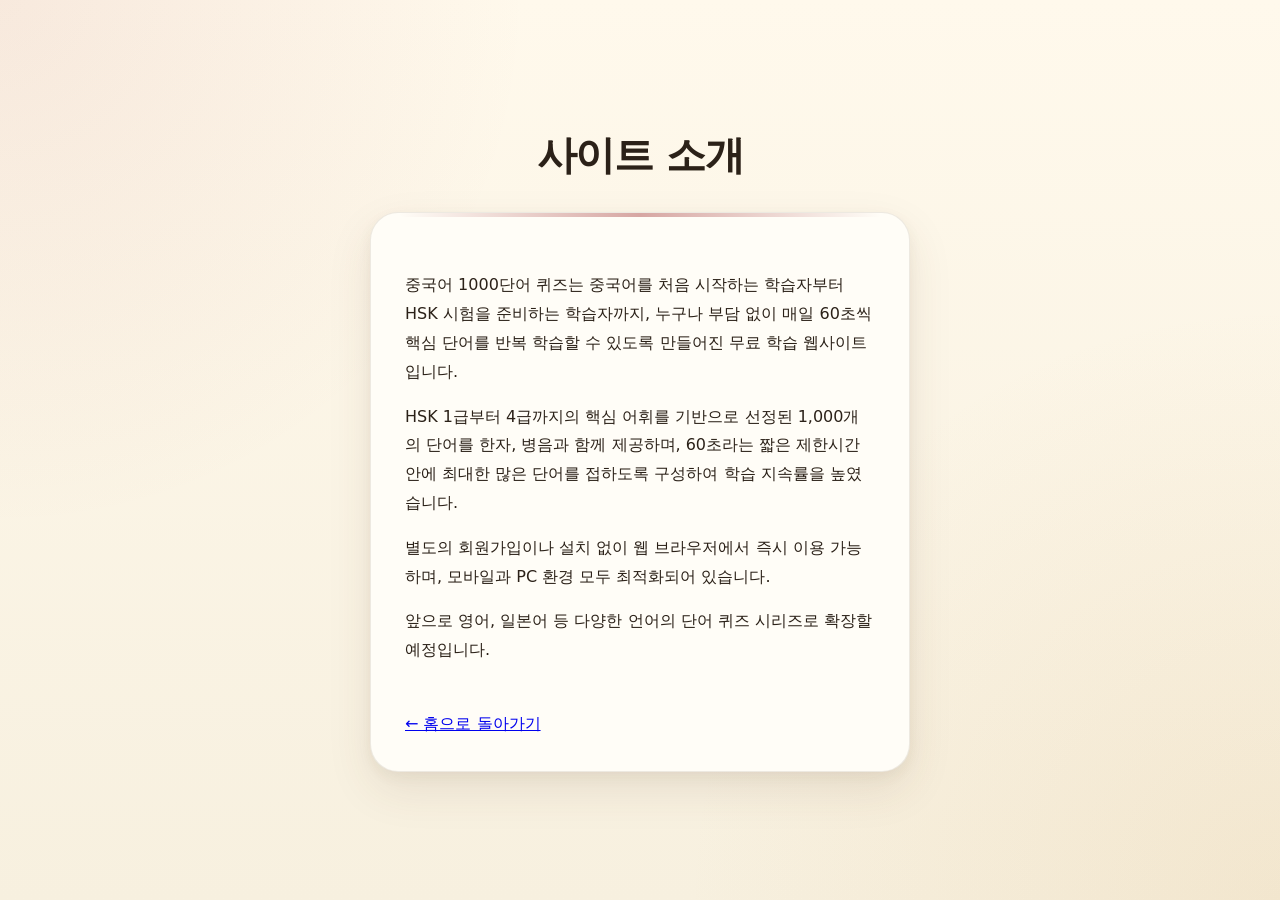
==== about.html @ 3494a03a "Add files via upload" ====
<!DOCTYPE html>
<html lang="ko">
<head>
    <meta charset="UTF-8">
    <title>소개 - 중국어 1000단어 퀴즈</title>
    <link rel="stylesheet" href="style.css">
</head>
<body>
    <div class="quiz-container">
        <h1 class="quiz-title">사이트 소개</h1>
        <div class="card" style="text-align:left; line-height:1.8;">
            <p>중국어 1000단어 퀴즈는 중국어를 처음 시작하는 학습자부터 HSK 시험을 준비하는 학습자까지, 누구나 부담 없이 매일 60초씩 핵심 단어를 반복 학습할 수 있도록 만들어진 무료 학습 웹사이트입니다.</p>
            <p>HSK 1급부터 4급까지의 핵심 어휘를 기반으로 선정된 1,000개의 단어를 한자, 병음과 함께 제공하며, 60초라는 짧은 제한시간 안에 최대한 많은 단어를 접하도록 구성하여 학습 지속률을 높였습니다.</p>
            <p>별도의 회원가입이나 설치 없이 웹 브라우저에서 즉시 이용 가능하며, 모바일과 PC 환경 모두 최적화되어 있습니다.</p>
            <p>앞으로 영어, 일본어 등 다양한 언어의 단어 퀴즈 시리즈로 확장할 예정입니다.</p>
            <br>
            <a href="index.html">← 홈으로 돌아가기</a>
        </div>
    </div>
</body>
</html>
---- style.css ----
/* =========================================================
   중국어 1000단어 퀴즈 - Calm Premium UI Clean Final Version
   ---------------------------------------------------------
   최종 정리 내용:
   1. 누적된 결과 문구 보정 CSS를 전부 정리
   2. "60초 동안 7문제를 맞혔습니다!" 문구 크기 축소
   3. 결과 문구 안 숫자 7이 혼자 작거나 크게 보이지 않도록 통일
   4. 기존 퀴즈 로직에는 영향 없이 UI 스타일만 정리
   5. 모바일 / PC 모두 안정적으로 보이도록 반응형 유지
   ========================================================= */


/* =========================================================
   1. 전역 변수
   ========================================================= */
:root {
    /* 배경 */
    --bg-base: #F7F0DF;
    --bg-soft: #FFF9EC;

    /* 표면 */
    --surface: #FFFDF7;
    --surface-soft: #FBF4E6;

    /* 텍스트 */
    --text-main: #2B2118;
    --text-sub: #746858;
    --text-muted: #9A8B76;

    /* 메인 포인트 */
    --primary: #9F2F2F;
    --primary-dark: #7E2424;
    --primary-soft: #F4DEDA;

    /* 정답 색상: 너무 진하지 않은 세이지 그린 */
    --success: #3F8B68;
    --success-strong: #25684D;
    --success-soft: #DCEFE4;
    --success-bg: #EEF8F2;

    /* 오답 색상: 자극적이지 않은 적갈색 */
    --danger: #B85A52;
    --danger-dark: #8B302C;
    --danger-soft: #F2CFCB;
    --danger-bg: #FFF4F2;

    /* 카카오 */
    --kakao: #F6D84A;
    --kakao-text: #3A2D00;

    /* 공통 */
    --border-soft: rgba(84, 62, 35, 0.12);

    --shadow-card:
        0 18px 45px rgba(84, 62, 35, 0.10),
        0 5px 14px rgba(84, 62, 35, 0.06);

    --shadow-button:
        0 8px 18px rgba(84, 62, 35, 0.08);

    --radius-lg: 28px;
    --radius-md: 18px;
    --radius-pill: 999px;

    --transition-fast: 160ms ease;
}


/* =========================================================
   2. 기본 리셋
   ========================================================= */
* {
    box-sizing: border-box;
}

html {
    min-height: 100%;
}

body {
    margin: 0;
    min-height: 100vh;
    min-height: 100dvh;
    padding: 20px;

    font-family:
        'Malgun Gothic',
        'Apple SD Gothic Neo',
        system-ui,
        -apple-system,
        BlinkMacSystemFont,
        sans-serif;

    color: var(--text-main);

    background:
        radial-gradient(circle at top left, rgba(159, 47, 47, 0.08), transparent 34%),
        radial-gradient(circle at bottom right, rgba(208, 158, 83, 0.12), transparent 38%),
        linear-gradient(180deg, var(--bg-soft) 0%, var(--bg-base) 100%);

    display: flex;
    justify-content: center;
    align-items: center;

    -webkit-font-smoothing: antialiased;
    text-rendering: optimizeLegibility;
}

button {
    font-family: inherit;
    -webkit-tap-highlight-color: transparent;
}


/* =========================================================
   3. 전체 컨테이너
   ========================================================= */
.quiz-container {
    width: 100%;
    max-width: 540px;
    text-align: center;
}


/* =========================================================
   4. 상단 앱 타이틀
   ========================================================= */
.quiz-title {
    margin: 4px 0 34px;

    font-size: clamp(28px, 7vw, 40px);
    line-height: 1.15;
    font-weight: 900;
    letter-spacing: -1.2px;

    color: var(--text-main);

    white-space: normal;
    word-break: keep-all;
}


/* =========================================================
   5. 타이머 / 진행 상태
   ========================================================= */
.status-container {
    display: flex;
    justify-content: space-between;
    align-items: center;
    gap: 10px;

    margin-bottom: 18px;
    padding: 0 2px;
}

.timer-box {
    min-width: 104px;
    padding: 8px 14px;

    font-size: 16px;
    font-weight: 800;
    line-height: 1;

    color: #FFFDF8;
    background: linear-gradient(135deg, var(--primary), var(--primary-dark));
    border-radius: var(--radius-pill);

    box-shadow: 0 8px 18px rgba(159, 47, 47, 0.20);

    font-variant-numeric: tabular-nums;
}

.progress-text {
    padding: 8px 13px;

    font-size: 15px;
    font-weight: 700;
    line-height: 1;

    color: var(--text-sub);
    background-color: rgba(255, 253, 247, 0.75);
    border: 1px solid var(--border-soft);
    border-radius: var(--radius-pill);

    backdrop-filter: blur(6px);
}


/* =========================================================
   6. 퀴즈 카드 / 결과 카드 공통
   ========================================================= */
.card {
    position: relative;
    overflow: hidden;

    width: 100%;
    padding: 34px 22px 24px;

    background-color: var(--surface);
    border: 1px solid rgba(84, 62, 35, 0.10);
    border-radius: var(--radius-lg);

    box-shadow: var(--shadow-card);
}

.card::before {
    content: "";
    position: absolute;
    top: 0;
    left: 28px;
    right: 28px;

    height: 4px;
    border-radius: 0 0 999px 999px;

    background: linear-gradient(
        90deg,
        transparent,
        rgba(159, 47, 47, 0.42),
        transparent
    );
}


/* =========================================================
   7. 문제 표시 영역
   ========================================================= */
.pinyin-display {
    min-height: 72px;

    display: flex;
    justify-content: center;
    align-items: center;

    margin-bottom: 28px;

    font-size: clamp(34px, 10vw, 56px);
    line-height: 1.1;
    font-weight: 900;
    letter-spacing: -0.5px;

    color: var(--text-main);
}


/* =========================================================
   8. 선택지 영역
   ========================================================= */
.options-container {
    display: grid;
    grid-template-columns: 1fr;
    gap: 12px;
}


/* =========================================================
   9. 선택지 버튼
   ========================================================= */
.option-btn {
    width: 100%;
    min-height: 56px;
    padding: 14px 16px;

    border: 1px solid rgba(84, 62, 35, 0.13);
    border-radius: var(--radius-md);

    background: linear-gradient(180deg, #FFFDF8 0%, #FBF4E8 100%);
    color: var(--text-main);

    font-size: 17px;
    font-weight: 800;
    line-height: 1.25;
    word-break: keep-all;

    cursor: pointer;

    box-shadow: var(--shadow-button);

    transition:
        transform var(--transition-fast),
        box-shadow var(--transition-fast),
        border-color var(--transition-fast),
        background var(--transition-fast),
        color var(--transition-fast),
        filter var(--transition-fast);
}

@media (hover: hover) {
    .option-btn:hover {
        transform: translateY(-2px);
        border-color: rgba(159, 47, 47, 0.28);
        background: linear-gradient(180deg, #FFFFFF 0%, #F8EDE0 100%);
        box-shadow: 0 12px 24px rgba(84, 62, 35, 0.12);
    }
}

.option-btn:active {
    transform: translateY(0) scale(0.985);
    box-shadow: 0 5px 12px rgba(84, 62, 35, 0.08);
}

.option-btn:focus-visible {
    outline: 3px solid rgba(159, 47, 47, 0.28);
    outline-offset: 3px;
}


/* =========================================================
   10. 정답 / 오답 표시
   ========================================================= */

/* 정답 버튼 */
.option-btn.correct,
.option-btn.answer-correct,
.option-btn.right {
    border-color: rgba(63, 139, 104, 0.58) !important;
    background: linear-gradient(180deg, var(--success-bg) 0%, var(--success-soft) 100%) !important;
    color: var(--success-strong) !important;

    box-shadow:
        0 0 0 3px rgba(63, 139, 104, 0.10),
        0 8px 18px rgba(63, 139, 104, 0.14) !important;

    animation: correctPulse 620ms ease-in-out 2;
}

/* 선택한 오답 버튼 */
.option-btn.wrong,
.option-btn.answer-wrong,
.option-btn.incorrect {
    border-color: rgba(184, 90, 82, 0.64) !important;
    background: linear-gradient(180deg, var(--danger-bg) 0%, var(--danger-soft) 100%) !important;
    color: var(--danger-dark) !important;

    box-shadow:
        0 0 0 3px rgba(184, 90, 82, 0.10),
        0 8px 18px rgba(184, 90, 82, 0.13) !important;

    animation: wrongShake 360ms ease-in-out;
}

.option-btn:disabled {
    cursor: not-allowed;
    opacity: 0.94;
}

@keyframes correctPulse {
    0% {
        transform: scale(1);
        filter: brightness(1);
        box-shadow:
            0 0 0 3px rgba(63, 139, 104, 0.10),
            0 8px 18px rgba(63, 139, 104, 0.14);
    }

    45% {
        transform: scale(1.025);
        filter: brightness(1.06);
        box-shadow:
            0 0 0 6px rgba(63, 139, 104, 0.15),
            0 12px 24px rgba(63, 139, 104, 0.18);
    }

    100% {
        transform: scale(1);
        filter: brightness(1);
        box-shadow:
            0 0 0 3px rgba(63, 139, 104, 0.10),
            0 8px 18px rgba(63, 139, 104, 0.14);
    }
}

@keyframes wrongShake {
    0% {
        transform: translateX(0);
    }

    20% {
        transform: translateX(-5px);
    }

    40% {
        transform: translateX(5px);
    }

    60% {
        transform: translateX(-3px);
    }

    80% {
        transform: translateX(3px);
    }

    100% {
        transform: translateX(0);
    }
}


/* =========================================================
   11. 결과 화면 카드
   ========================================================= */
.result-container,
#result-container,
.result-box,
#result-box,
.result-screen,
#result-screen {
    width: 100%;
    padding: 30px 20px 24px;

    background-color: var(--surface);
    border: 1px solid rgba(84, 62, 35, 0.10);
    border-radius: var(--radius-lg);

    box-shadow: var(--shadow-card);
}


/* =========================================================
   12. 결과 메인 문구 최종 수정
   ---------------------------------------------------------
   이 부분이 이번 핵심입니다.

   문제였던 문구:
   "60초 동안 7문제를 맞혔습니다!"

   수정 내용:
   1. 문구 전체를 기존보다 작게 표시
   2. 숫자 7도 주변 글자와 같은 크기로 강제 통일
   3. #score, .score가 결과 문구 안에 있어도 혼자 커지거나 작아지지 않게 처리
   ========================================================= */

/*
   결과 화면의 메인 제목입니다.
   보통 "타임아웃! 게임 종료" 또는
   "60초 동안 7문제를 맞혔습니다!"가 h2/h1로 들어갑니다.

   단, 오답노트/정답노트 내부 제목까지 건드리면 안 되므로
   .wrong-note, .correct-note 내부 제목은 아래에서 따로 다시 잡습니다.
*/
.result-container > h1,
.result-container > h2,
.result-container > h3,
#result-container > h1,
#result-container > h2,
#result-container > h3,
.result-box > h1,
.result-box > h2,
.result-box > h3,
#result-box > h1,
#result-box > h2,
#result-box > h3,
.result-screen > h1,
.result-screen > h2,
.result-screen > h3,
#result-screen > h1,
#result-screen > h2,
#result-screen > h3,
.card > h1:not(.quiz-title),
.card > h2:not(.quiz-title),
.card > h3:not(.quiz-title) {
    margin: 8px 0 12px !important;

    /*
       이미지에서 너무 크게 보였으므로 모바일 기준 27px 전후로 낮췄습니다.
       PC에서도 32px 이상 커지지 않게 제한합니다.
    */
    font-size: clamp(24px, 5.8vw, 32px) !important;
    line-height: 1.22 !important;
    font-weight: 900 !important;
    letter-spacing: -0.8px !important;

    color: var(--primary) !important;

    word-break: keep-all !important;
    overflow-wrap: break-word !important;
}

/*
   핵심 보정:
   결과 제목 안에 들어간 span, b, strong, em, small, sup, i 등을
   전부 부모 제목과 같은 크기로 맞춥니다.

   이것 때문에 숫자 7만 작게 보이는 문제가 해결됩니다.
*/
.result-container > h1 *,
.result-container > h2 *,
.result-container > h3 *,
#result-container > h1 *,
#result-container > h2 *,
#result-container > h3 *,
.result-box > h1 *,
.result-box > h2 *,
.result-box > h3 *,
#result-box > h1 *,
#result-box > h2 *,
#result-box > h3 *,
.result-screen > h1 *,
.result-screen > h2 *,
.result-screen > h3 *,
#result-screen > h1 *,
#result-screen > h2 *,
#result-screen > h3 *,
.card > h1:not(.quiz-title) *,
.card > h2:not(.quiz-title) *,
.card > h3:not(.quiz-title) * {
    font-size: inherit !important;
    line-height: inherit !important;
    font-weight: inherit !important;
    letter-spacing: inherit !important;
    color: inherit !important;

    vertical-align: baseline !important;
    position: static !important;
    top: auto !important;
    bottom: auto !important;
    transform: none !important;

    display: inline !important;
}

/*
   결과 제목 안의 #score, .score 전용 방어 코드입니다.

   기존 CSS에는 .score, #score를 크게 만드는 전역 스타일이 있었는데,
   그 스타일이 결과 문장 안의 숫자 7에도 적용되면서 문제가 생겼습니다.

   따라서 결과 제목 안에서는 숫자가 무조건 문장 글자와 같은 크기를 따라가게 합니다.
*/
.result-container > h1 #score,
.result-container > h2 #score,
.result-container > h3 #score,
.result-container > h1 .score,
.result-container > h2 .score,
.result-container > h3 .score,
.result-container > h1 .final-score,
.result-container > h2 .final-score,
.result-container > h3 .final-score,
.result-container > h1 #final-score,
.result-container > h2 #final-score,
.result-container > h3 #final-score,
#result-container > h1 #score,
#result-container > h2 #score,
#result-container > h3 #score,
#result-container > h1 .score,
#result-container > h2 .score,
#result-container > h3 .score,
#result-container > h1 .final-score,
#result-container > h2 .final-score,
#result-container > h3 .final-score,
#result-container > h1 #final-score,
#result-container > h2 #final-score,
#result-container > h3 #final-score,
.card > h1 #score,
.card > h2 #score,
.card > h3 #score,
.card > h1 .score,
.card > h2 .score,
.card > h3 .score,
.card > h1 .final-score,
.card > h2 .final-score,
.card > h3 .final-score,
.card > h1 #final-score,
.card > h2 #final-score,
.card > h3 #final-score {
    margin: 0 !important;
    padding: 0 !important;

    font-size: inherit !important;
    line-height: inherit !important;
    font-weight: inherit !important;
    letter-spacing: inherit !important;
    color: inherit !important;

    vertical-align: baseline !important;
    display: inline !important;
    position: static !important;
    transform: none !important;
}

/*
   결과 설명 문구입니다.
   예:
   "종료 직전까지 총 8문제를 풀었습니다."

   메인 결과 문구보다 작고 차분하게 보이게 유지합니다.
*/
.result-container p,
#result-container p,
.result-box p,
#result-box p,
.result-screen p,
#result-screen p,
#result-text,
.result-text,
#score-text,
.score-text,
#final-message,
.final-message,
#result-message,
.result-message {
    margin: 8px 0 18px !important;

    font-size: clamp(14px, 3.7vw, 16px) !important;
    font-weight: 600 !important;
    line-height: 1.55 !important;

    color: var(--text-sub) !important;
    word-break: keep-all !important;
}


/*
   독립 점수 박스용 스타일입니다.

   중요:
   여기서는 .score, #score를 전역으로 크게 만들지 않습니다.
   이전 파일의 문제 원인이 바로 그 전역 스타일이었습니다.

   점수가 문장 밖에서 단독으로 쓰일 때만 크게 보이게 합니다.
*/
.score:not(h1 .score):not(h2 .score):not(h3 .score),
#score:not(h1 #score):not(h2 #score):not(h3 #score),
.final-score:not(h1 .final-score):not(h2 .final-score):not(h3 .final-score),
#final-score:not(h1 #final-score):not(h2 #final-score):not(h3 #final-score) {
    margin: 16px auto 18px;

    font-size: clamp(30px, 8vw, 46px);
    line-height: 1;
    font-weight: 900;
    letter-spacing: -1px;

    color: var(--primary);
}


/* =========================================================
   13. 기본 액션 버튼
   ========================================================= */
.restart-btn,
#restart-btn,
.start-btn,
#start-btn,
.retry-btn,
#retry-btn,
.replay-btn,
#replay-btn,
.reset-btn,
#reset-btn {
    width: min(100%, 360px);
    min-height: 58px;
    margin-top: 16px;
    padding: 16px 24px;

    border: none;
    border-radius: var(--radius-pill);

    color: #FFFDF8;
    background: linear-gradient(135deg, var(--primary), var(--primary-dark));

    font-size: 18px;
    font-weight: 900;
    line-height: 1.2;

    cursor: pointer;

    box-shadow: 0 12px 26px rgba(159, 47, 47, 0.24);

    transition:
        transform var(--transition-fast),
        box-shadow var(--transition-fast),
        filter var(--transition-fast);
}

/* 카카오 / 공유 버튼 */
.kakao-btn,
#kakao-share-btn,
.share-btn,
#share-btn {
    min-height: 54px;
    padding: 14px 22px;

    border: none;
    border-radius: var(--radius-pill);

    color: var(--kakao-text);
    background: linear-gradient(135deg, #FFE777, var(--kakao));

    font-size: 16px;
    font-weight: 900;
    line-height: 1.2;

    cursor: pointer;

    box-shadow: 0 10px 22px rgba(138, 112, 0, 0.16);

    transition:
        transform var(--transition-fast),
        box-shadow var(--transition-fast),
        filter var(--transition-fast);
}

@media (hover: hover) {
    .restart-btn:hover,
    #restart-btn:hover,
    .start-btn:hover,
    #start-btn:hover,
    .retry-btn:hover,
    #retry-btn:hover,
    .replay-btn:hover,
    #replay-btn:hover,
    .reset-btn:hover,
    #reset-btn:hover,
    .kakao-btn:hover,
    #kakao-share-btn:hover,
    .share-btn:hover,
    #share-btn:hover {
        transform: translateY(-2px);
        filter: brightness(1.03);
    }
}

.restart-btn:active,
#restart-btn:active,
.start-btn:active,
#start-btn:active,
.retry-btn:active,
#retry-btn:active,
.replay-btn:active,
#replay-btn:active,
.reset-btn:active,
#reset-btn:active,
.kakao-btn:active,
#kakao-share-btn:active,
.share-btn:active,
#share-btn:active {
    transform: scale(0.985);
}


/* =========================================================
   14. 오답노트 / 정답노트 버튼 강조
   ========================================================= */
.note-buttons,
.note-button-container,
.result-note-buttons,
#note-buttons,
#note-button-container,
#result-note-buttons {
    display: grid;
    grid-template-columns: 1fr;
    gap: 12px;

    width: 100%;
    margin-top: 18px;
}

/* 오답노트 버튼 */
.wrong-note-btn,
#wrong-note-btn,
.incorrect-note-btn,
#incorrect-note-btn,
.wrong-list-btn,
#wrong-list-btn,
.mistake-note-btn,
#mistake-note-btn,
.mistake-list-btn,
#mistake-list-btn,
button[onclick*="wrong"],
button[onclick*="Wrong"],
button[onclick*="incorrect"],
button[onclick*="Incorrect"],
button[onclick*="mistake"],
button[onclick*="Mistake"] {
    width: min(100%, 380px) !important;
    min-height: 64px !important;
    margin: 10px auto 0 !important;
    padding: 17px 24px !important;

    border: 2px solid rgba(139, 48, 44, 0.82) !important;
    border-radius: 18px !important;

    color: #FFFDF8 !important;
    background: linear-gradient(135deg, #C8554D 0%, #8B302C 100%) !important;

    font-size: 18px !important;
    font-weight: 900 !important;
    line-height: 1.2 !important;
    letter-spacing: -0.3px !important;

    box-shadow:
        0 14px 28px rgba(139, 48, 44, 0.28),
        0 3px 8px rgba(84, 32, 32, 0.16) !important;

    cursor: pointer;

    transition:
        transform var(--transition-fast),
        box-shadow var(--transition-fast),
        filter var(--transition-fast) !important;
}

/* 정답노트 버튼 */
.correct-note-btn,
#correct-note-btn,
.answer-note-btn,
#answer-note-btn,
.correct-list-btn,
#correct-list-btn,
.answer-list-btn,
#answer-list-btn,
button[onclick*="correct"],
button[onclick*="Correct"],
button[onclick*="answer"],
button[onclick*="Answer"] {
    width: min(100%, 380px) !important;
    min-height: 64px !important;
    margin: 10px auto 0 !important;
    padding: 17px 24px !important;

    border: 2px solid rgba(37, 104, 77, 0.78) !important;
    border-radius: 18px !important;

    color: #FFFDF8 !important;
    background: linear-gradient(135deg, #4F9B76 0%, #25684D 100%) !important;

    font-size: 18px !important;
    font-weight: 900 !important;
    line-height: 1.2 !important;
    letter-spacing: -0.3px !important;

    box-shadow:
        0 14px 28px rgba(37, 104, 77, 0.24),
        0 3px 8px rgba(20, 70, 48, 0.14) !important;

    cursor: pointer;

    transition:
        transform var(--transition-fast),
        box-shadow var(--transition-fast),
        filter var(--transition-fast) !important;
}

@media (hover: hover) {
    .wrong-note-btn:hover,
    #wrong-note-btn:hover,
    .incorrect-note-btn:hover,
    #incorrect-note-btn:hover,
    .wrong-list-btn:hover,
    #wrong-list-btn:hover,
    .mistake-note-btn:hover,
    #mistake-note-btn:hover,
    .mistake-list-btn:hover,
    #mistake-list-btn:hover,
    .correct-note-btn:hover,
    #correct-note-btn:hover,
    .answer-note-btn:hover,
    #answer-note-btn:hover,
    .correct-list-btn:hover,
    #correct-list-btn:hover,
    .answer-list-btn:hover,
    #answer-list-btn:hover,
    button[onclick*="wrong"]:hover,
    button[onclick*="Wrong"]:hover,
    button[onclick*="incorrect"]:hover,
    button[onclick*="Incorrect"]:hover,
    button[onclick*="mistake"]:hover,
    button[onclick*="Mistake"]:hover,
    button[onclick*="correct"]:hover,
    button[onclick*="Correct"]:hover,
    button[onclick*="answer"]:hover,
    button[onclick*="Answer"]:hover {
        transform: translateY(-2px);
        filter: brightness(1.04);
    }
}

.wrong-note-btn:active,
#wrong-note-btn:active,
.incorrect-note-btn:active,
#incorrect-note-btn:active,
.wrong-list-btn:active,
#wrong-list-btn:active,
.mistake-note-btn:active,
#mistake-note-btn:active,
.mistake-list-btn:active,
#mistake-list-btn:active,
.correct-note-btn:active,
#correct-note-btn:active,
.answer-note-btn:active,
#answer-note-btn:active,
.correct-list-btn:active,
#correct-list-btn:active,
.answer-list-btn:active,
#answer-list-btn:active {
    transform: scale(0.985);
}


/* =========================================================
   15. 오답노트 / 정답노트 영역
   ========================================================= */

/* 오답노트 영역 */
.wrong-note,
#wrong-note,
.incorrect-note,
#incorrect-note,
.wrong-list,
#wrong-list,
.mistake-note,
#mistake-note,
.mistake-list,
#mistake-list {
    margin-top: 18px;
    padding: 18px 16px;

    border: 2px solid rgba(139, 48, 44, 0.34);
    border-radius: 20px;

    background: linear-gradient(180deg, #FFF6F4 0%, #F6DDD9 100%);

    box-shadow:
        0 12px 28px rgba(139, 48, 44, 0.13),
        0 3px 8px rgba(84, 32, 32, 0.08);
}

/* 정답노트 영역 */
.correct-note,
#correct-note,
.answer-note,
#answer-note,
.correct-list,
#correct-list,
.answer-list,
#answer-list {
    margin-top: 18px;
    padding: 18px 16px;

    border: 2px solid rgba(63, 139, 104, 0.34);
    border-radius: 20px;

    background: linear-gradient(180deg, #F3FAF6 0%, #DCEFE4 100%);

    box-shadow:
        0 12px 28px rgba(63, 139, 104, 0.13),
        0 3px 8px rgba(20, 70, 48, 0.08);
}

/*
   오답노트 제목
   결과 메인 제목 보정과 충돌하지 않도록 여기서 다시 명확히 지정합니다.
*/
.wrong-note h2,
#wrong-note h2,
.wrong-note h3,
#wrong-note h3,
.incorrect-note h2,
#incorrect-note h2,
.incorrect-note h3,
#incorrect-note h3,
.wrong-list h2,
#wrong-list h2,
.wrong-list h3,
#wrong-list h3,
.mistake-note h2,
#mistake-note h2,
.mistake-note h3,
#mistake-note h3,
.mistake-list h2,
#mistake-list h2,
.mistake-list h3,
#mistake-list h3 {
    margin: 0 0 12px !important;

    color: var(--danger-dark) !important;

    font-size: 22px !important;
    font-weight: 900 !important;
    line-height: 1.25 !important;
}

/* 정답노트 제목 */
.correct-note h2,
#correct-note h2,
.correct-note h3,
#correct-note h3,
.answer-note h2,
#answer-note h2,
.answer-note h3,
#answer-note h3,
.correct-list h2,
#correct-list h2,
.correct-list h3,
#correct-list h3,
.answer-list h2,
#answer-list h2,
.answer-list h3,
#answer-list h3 {
    margin: 0 0 12px !important;

    color: var(--success-strong) !important;

    font-size: 22px !important;
    font-weight: 900 !important;
    line-height: 1.25 !important;
}

/* 노트 안 리스트 공통 */
.wrong-note ul,
#wrong-note ul,
.incorrect-note ul,
#incorrect-note ul,
.wrong-list ul,
#wrong-list ul,
.mistake-note ul,
#mistake-note ul,
.mistake-list ul,
#mistake-list ul,
.correct-note ul,
#correct-note ul,
.answer-note ul,
#answer-note ul,
.correct-list ul,
#correct-list ul,
.answer-list ul,
#answer-list ul {
    margin: 0;
    padding: 0;
}

/* 노트 안 항목 */
.wrong-note li,
#wrong-note li,
.incorrect-note li,
#incorrect-note li,
.wrong-list li,
#wrong-list li,
.mistake-note li,
#mistake-note li,
.mistake-list li,
#mistake-list li,
.correct-note li,
#correct-note li,
.answer-note li,
#answer-note li,
.correct-list li,
#correct-list li,
.answer-list li,
#answer-list li {
    margin: 8px 0;
    padding: 12px 14px;

    list-style: none;

    background-color: rgba(255, 255, 255, 0.76);
    border-radius: 14px;

    color: #2B2118;

    font-size: 15px;
    font-weight: 800;
    line-height: 1.45;

    box-shadow: 0 3px 8px rgba(84, 62, 35, 0.08);
}


/* =========================================================
   16. 숨김 처리
   ========================================================= */
.hidden {
    display: none !important;
}


/* =========================================================
   17. 태블릿 / PC 레이아웃
   ========================================================= */
@media (min-width: 520px) {
    body {
        padding: 28px;
    }

    .card {
        padding: 42px 34px 32px;
    }

    .options-container {
        grid-template-columns: repeat(2, minmax(0, 1fr));
        gap: 14px;
    }

    .option-btn {
        min-height: 62px;
        font-size: 18px;
    }

    .restart-btn,
    #restart-btn,
    .start-btn,
    #start-btn,
    .retry-btn,
    #retry-btn,
    .replay-btn,
    #replay-btn,
    .reset-btn,
    #reset-btn {
        width: min(100%, 320px);
    }

    .note-buttons,
    .note-button-container,
    .result-note-buttons,
    #note-buttons,
    #note-button-container,
    #result-note-buttons {
        grid-template-columns: repeat(2, minmax(0, 1fr));
    }
}


/* =========================================================
   18. 모바일 화면 보정
   ========================================================= */
@media (max-width: 520px) {
    /*
       모바일에서 결과 메인 문구를 확실히 줄입니다.
       이미지에서 문제가 됐던 "60초 동안 7문제를 맞혔습니다!" 문구가
       더 이상 과하게 커지지 않도록 제한합니다.
    */
    .result-container > h1,
    .result-container > h2,
    .result-container > h3,
    #result-container > h1,
    #result-container > h2,
    #result-container > h3,
    .result-box > h1,
    .result-box > h2,
    .result-box > h3,
    #result-box > h1,
    #result-box > h2,
    #result-box > h3,
    .result-screen > h1,
    .result-screen > h2,
    .result-screen > h3,
    #result-screen > h1,
    #result-screen > h2,
    #result-screen > h3,
    .card > h1:not(.quiz-title),
    .card > h2:not(.quiz-title),
    .card > h3:not(.quiz-title) {
        font-size: clamp(23px, 6.1vw, 28px) !important;
        line-height: 1.24 !important;
        letter-spacing: -0.7px !important;
        margin: 8px 0 12px !important;
    }

    /*
       모바일에서도 숫자 7은 무조건 같은 크기입니다.
    */
    .result-container > h1 *,
    .result-container > h2 *,
    .result-container > h3 *,
    #result-container > h1 *,
    #result-container > h2 *,
    #result-container > h3 *,
    .result-box > h1 *,
    .result-box > h2 *,
    .result-box > h3 *,
    #result-box > h1 *,
    #result-box > h2 *,
    #result-box > h3 *,
    .result-screen > h1 *,
    .result-screen > h2 *,
    .result-screen > h3 *,
    #result-screen > h1 *,
    #result-screen > h2 *,
    #result-screen > h3 *,
    .card > h1:not(.quiz-title) *,
    .card > h2:not(.quiz-title) *,
    .card > h3:not(.quiz-title) * {
        font-size: inherit !important;
        line-height: inherit !important;
        vertical-align: baseline !important;
        transform: none !important;
    }
}


/* =========================================================
   19. 작은 모바일 화면 보정
   ========================================================= */
@media (max-width: 360px) {
    body {
        padding: 14px;
    }

    .quiz-title {
        margin-bottom: 14px;
        font-size: 26px;
    }

    .status-container {
        gap: 8px;
    }

    .timer-box,
    .progress-text {
        padding: 7px 10px;
        font-size: 14px;
    }

    .card {
        padding: 30px 18px 22px;
        border-radius: 24px;
    }

    .pinyin-display {
        min-height: 62px;
        margin-bottom: 22px;
    }

    .option-btn {
        min-height: 52px;
        padding: 12px 14px;
        font-size: 16px;
    }

    .result-container > h1,
    .result-container > h2,
    .result-container > h3,
    #result-container > h1,
    #result-container > h2,
    #result-container > h3,
    .result-box > h1,
    .result-box > h2,
    .result-box > h3,
    #result-box > h1,
    #result-box > h2,
    #result-box > h3,
    .result-screen > h1,
    .result-screen > h2,
    .result-screen > h3,
    #result-screen > h1,
    #result-screen > h2,
    #result-screen > h3,
    .card > h1:not(.quiz-title),
    .card > h2:not(.quiz-title),
    .card > h3:not(.quiz-title) {
        font-size: 23px !important;
        line-height: 1.25 !important;
    }

    .result-container p,
    #result-container p,
    .result-box p,
    #result-box p,
    .result-screen p,
    #result-screen p,
    #result-text,
    .result-text,
    #score-text,
    .score-text,
    #final-message,
    .final-message,
    #result-message,
    .result-message {
        font-size: 14px !important;
        line-height: 1.5 !important;
    }

    .restart-btn,
    #restart-btn,
    .start-btn,
    #start-btn,
    .retry-btn,
    #retry-btn,
    .replay-btn,
    #replay-btn,
    .reset-btn,
    #reset-btn {
        min-height: 56px;
        padding: 15px 20px;
        font-size: 17px;
    }
}


/* =========================================================
   20. 모바일에서 오답노트 / 정답노트 보정
   ========================================================= */
@media (max-width: 420px) {
    .wrong-note-btn,
    #wrong-note-btn,
    .incorrect-note-btn,
    #incorrect-note-btn,
    .wrong-list-btn,
    #wrong-list-btn,
    .mistake-note-btn,
    #mistake-note-btn,
    .mistake-list-btn,
    #mistake-list-btn,
    .correct-note-btn,
    #correct-note-btn,
    .answer-note-btn,
    #answer-note-btn,
    .correct-list-btn,
    #correct-list-btn,
    .answer-list-btn,
    #answer-list-btn {
        width: 100% !important;
        min-height: 64px !important;
        font-size: 18px !important;
        border-radius: 18px !important;
    }

    .wrong-note,
    #wrong-note,
    .incorrect-note,
    #incorrect-note,
    .wrong-list,
    #wrong-list,
    .mistake-note,
    #mistake-note,
    .mistake-list,
    #mistake-list,
    .correct-note,
    #correct-note,
    .answer-note,
    #answer-note,
    .correct-list,
    #correct-list,
    .answer-list,
    #answer-list {
        padding: 16px 14px;
        border-radius: 18px;
    }
}


/* =========================================================
   21. 최후 방어 코드
   ---------------------------------------------------------
   만약 JS가 결과 문구 숫자에 small, sup, span, i 같은 태그를 섞어도
   제목 안에서는 절대 혼자 작아지지 않게 마지막에 한 번 더 고정합니다.
   ========================================================= */
.card > h1:not(.quiz-title) span,
.card > h1:not(.quiz-title) strong,
.card > h1:not(.quiz-title) b,
.card > h1:not(.quiz-title) em,
.card > h1:not(.quiz-title) small,
.card > h1:not(.quiz-title) sup,
.card > h1:not(.quiz-title) i,
.card > h2:not(.quiz-title) span,
.card > h2:not(.quiz-title) strong,
.card > h2:not(.quiz-title) b,
.card > h2:not(.quiz-title) em,
.card > h2:not(.quiz-title) small,
.card > h2:not(.quiz-title) sup,
.card > h2:not(.quiz-title) i,
.card > h3:not(.quiz-title) span,
.card > h3:not(.quiz-title) strong,
.card > h3:not(.quiz-title) b,
.card > h3:not(.quiz-title) em,
.card > h3:not(.quiz-title) small,
.card > h3:not(.quiz-title) sup,
.card > h3:not(.quiz-title) i {
    font-size: inherit !important;
    line-height: inherit !important;
    font-weight: inherit !important;
    color: inherit !important;
    vertical-align: baseline !important;
    position: static !important;
    top: auto !important;
    transform: none !important;
}


/* =========================================================
   22. 애니메이션 최소화 접근성
   ========================================================= */
@media (prefers-reduced-motion: reduce) {
    *,
    *::before,
    *::after {
        transition-duration: 0.01ms !important;
        animation-duration: 0.01ms !important;
        animation-iteration-count: 1 !important;
        scroll-behavior: auto !important;
    }
}
/* =========================================================
   FINAL RESULT TEXT FIX
   ---------------------------------------------------------
   실제 원인:
   결과 화면의 "60초 동안 8문제를 맞혔습니다!" 문구 또는 숫자에
   .score / #score / .final-score 같은 클래스가 붙어 있음.

   기존 CSS에서 .score를 큰 점수 숫자용으로 잡아버려서
   결과 문장이 비정상적으로 커지고,
   숫자만 따로 작거나 어긋나 보이는 문제가 발생함.

   해결:
   1. 결과 카드 안의 .score 문구를 일반 결과 문장 크기로 강제 조정
   2. 그 안의 숫자 span, strong, b, em, i 등을 모두 같은 크기로 통일
   3. "맞혔습니다"가 이상하게 끊기지 않도록 폭과 줄바꿈 방식 보정
   ========================================================= */


/* ---------------------------------------------------------
   1. 결과 화면 상단 제목
   예: "⏱️ 타임아웃! 게임 종료 ⏱️"
   --------------------------------------------------------- */
#result-card h1,
#result-card h2,
#result-card h3,
.result-card h1,
.result-card h2,
.result-card h3,
.result-container h1,
.result-container h2,
.result-container h3,
#result-container h1,
#result-container h2,
#result-container h3,
.card.result h1,
.card.result h2,
.card.result h3 {
    font-size: clamp(24px, 5vw, 32px) !important;
    line-height: 1.25 !important;
    font-weight: 900 !important;
    letter-spacing: -0.7px !important;
    color: #9F2F2F !important;
    margin: 10px 0 12px !important;
    word-break: keep-all !important;
}


/* ---------------------------------------------------------
   2. 핵심 수정:
   결과 점수 문장 자체를 작게 조정

   예:
   "60초 동안 8문제를 맞혔습니다!"
   --------------------------------------------------------- */
#result-card .score,
#result-card #score-text,
#result-card .score-text,
#result-card .final-score,
#result-card #final-score,
#result-card .result-score,
#result-card #result-score,
#result-card .result-summary,
#result-card #result-summary,
#result-card .result-main,
#result-card #result-main,
#result-card .result-main-text,
#result-card #result-main-text,
.result-card .score,
.result-card #score-text,
.result-card .score-text,
.result-card .final-score,
.result-card #final-score,
.result-card .result-score,
.result-card #result-score,
.result-card .result-summary,
.result-card #result-summary,
.result-card .result-main,
.result-card #result-main,
.result-card .result-main-text,
.result-card #result-main-text,
.result-container .score,
.result-container #score-text,
.result-container .score-text,
.result-container .final-score,
.result-container #final-score,
.result-container .result-score,
.result-container #result-score,
.result-container .result-summary,
.result-container #result-summary,
.result-container .result-main,
.result-container #result-main,
.result-container .result-main-text,
.result-container #result-main-text,
#result-container .score,
#result-container #score-text,
#result-container .score-text,
#result-container .final-score,
#result-container #final-score,
#result-container .result-score,
#result-container #result-score,
#result-container .result-summary,
#result-container #result-summary,
#result-container .result-main,
#result-container #result-main,
#result-container .result-main-text,
#result-container #result-main-text {
    /*
       기존처럼 40~60px로 커지지 않게 강제 제한합니다.
       모바일에서는 약 22~25px,
       PC에서도 최대 28px까지만 커집니다.
    */
    font-size: clamp(21px, 4.8vw, 28px) !important;
    line-height: 1.32 !important;
    font-weight: 900 !important;
    letter-spacing: -0.6px !important;

    color: #9F2F2F !important;

    margin: 12px auto 10px !important;
    padding: 0 !important;

    /*
       문장이 너무 넓게 퍼지거나 이상하게 끊기는 것을 방지합니다.
    */
    max-width: 100% !important;
    width: 100% !important;

    text-align: center !important;
    word-break: keep-all !important;
    overflow-wrap: normal !important;
    white-space: normal !important;

    display: block !important;
}


/* ---------------------------------------------------------
   3. 숫자만 작아지는 문제 최종 해결

   예:
   <span id="score">8</span>
   <span class="score">8</span>
   <strong>8</strong>
   <b>8</b>

   위처럼 숫자가 어떤 태그로 감싸져 있어도
   부모 문장과 같은 크기로 맞춥니다.
   --------------------------------------------------------- */
#result-card .score *,
#result-card #score-text *,
#result-card .score-text *,
#result-card .final-score *,
#result-card #final-score *,
#result-card .result-score *,
#result-card #result-score *,
#result-card .result-summary *,
#result-card #result-summary *,
#result-card .result-main *,
#result-card #result-main *,
#result-card .result-main-text *,
#result-card #result-main-text *,
.result-card .score *,
.result-card #score-text *,
.result-card .score-text *,
.result-card .final-score *,
.result-card #final-score *,
.result-card .result-score *,
.result-card #result-score *,
.result-card .result-summary *,
.result-card #result-summary *,
.result-card .result-main *,
.result-card #result-main *,
.result-card .result-main-text *,
.result-card #result-main-text *,
.result-container .score *,
.result-container #score-text *,
.result-container .score-text *,
.result-container .final-score *,
.result-container #final-score *,
.result-container .result-score *,
.result-container #result-score *,
.result-container .result-summary *,
.result-container #result-summary *,
.result-container .result-main *,
.result-container #result-main *,
.result-container .result-main-text *,
.result-container #result-main-text *,
#result-container .score *,
#result-container #score-text *,
#result-container .score-text *,
#result-container .final-score *,
#result-container #final-score *,
#result-container .result-score *,
#result-container #result-score *,
#result-container .result-summary *,
#result-container #result-summary *,
#result-container .result-main *,
#result-container #result-main *,
#result-container .result-main-text *,
#result-container #result-main-text * {
    font-size: inherit !important;
    line-height: inherit !important;
    font-weight: inherit !important;
    letter-spacing: inherit !important;
    color: inherit !important;

    vertical-align: baseline !important;
    position: static !important;
    top: auto !important;
    bottom: auto !important;
    transform: none !important;

    display: inline !important;
}


/* ---------------------------------------------------------
   4. 숫자가 id="score"로 따로 박힌 경우 직접 제압

   현재 이미지에서 숫자 8만 작게 보이는 것으로 봐서
   이 케이스일 가능성이 높습니다.
   --------------------------------------------------------- */
#result-card #score,
#result-card .score-number,
#result-card .correct-count,
#result-card .answer-count,
#result-card .count,
.result-card #score,
.result-card .score-number,
.result-card .correct-count,
.result-card .answer-count,
.result-card .count,
.result-container #score,
.result-container .score-number,
.result-container .correct-count,
.result-container .answer-count,
.result-container .count,
#result-container #score,
#result-container .score-number,
#result-container .correct-count,
#result-container .answer-count,
#result-container .count {
    font-size: inherit !important;
    line-height: inherit !important;
    font-weight: inherit !important;
    letter-spacing: inherit !important;
    color: inherit !important;

    margin: 0 !important;
    padding: 0 !important;

    vertical-align: baseline !important;
    display: inline !important;
    position: static !important;
    top: auto !important;
    transform: none !important;
}


/* ---------------------------------------------------------
   5. 결과 설명 문구
   예: "종료 직전까지 총 9문제를 풀었습니다."
   --------------------------------------------------------- */
#result-card p,
.result-card p,
.result-container p,
#result-container p {
    font-size: clamp(14px, 3.4vw, 16px) !important;
    line-height: 1.55 !important;
    font-weight: 600 !important;
    color: #5F5143 !important;
    margin: 8px 0 18px !important;
    word-break: keep-all !important;
}


/* ---------------------------------------------------------
   6. 모바일에서 결과 점수 문구 추가 축소
   --------------------------------------------------------- */
@media (max-width: 520px) {
    #result-card .score,
    #result-card #score-text,
    #result-card .score-text,
    #result-card .final-score,
    #result-card #final-score,
    #result-card .result-score,
    #result-card #result-score,
    #result-card .result-summary,
    #result-card #result-summary,
    #result-card .result-main,
    #result-card #result-main,
    #result-card .result-main-text,
    #result-card #result-main-text,
    .result-card .score,
    .result-card #score-text,
    .result-card .score-text,
    .result-card .final-score,
    .result-card #final-score,
    .result-card .result-score,
    .result-card #result-score,
    .result-card .result-summary,
    .result-card #result-summary,
    .result-card .result-main,
    .result-card #result-main,
    .result-card .result-main-text,
    .result-card #result-main-text,
    .result-container .score,
    .result-container #score-text,
    .result-container .score-text,
    .result-container .final-score,
    .result-container #final-score,
    .result-container .result-score,
    .result-container #result-score,
    .result-container .result-summary,
    .result-container #result-summary,
    .result-container .result-main,
    .result-container #result-main,
    .result-container .result-main-text,
    .result-container #result-main-text,
    #result-container .score,
    #result-container #score-text,
    #result-container .score-text,
    #result-container .final-score,
    #result-container #final-score,
    #result-container .result-score,
    #result-container #result-score,
    #result-container .result-summary,
    #result-container #result-summary,
    #result-container .result-main,
    #result-container #result-main,
    #result-container .result-main-text,
    #result-container #result-main-text {
        /*
           이미지 기준 현재 너무 크므로 모바일에서는 확실히 22px대로 제한합니다.
        */
        font-size: clamp(20px, 5.1vw, 23px) !important;
        line-height: 1.35 !important;
        letter-spacing: -0.5px !important;
        margin: 10px auto 8px !important;
    }

    #result-card h1,
    #result-card h2,
    #result-card h3,
    .result-card h1,
    .result-card h2,
    .result-card h3,
    .result-container h1,
    .result-container h2,
    .result-container h3,
    #result-container h1,
    #result-container h2,
    #result-container h3 {
        font-size: clamp(22px, 5.6vw, 27px) !important;
        line-height: 1.25 !important;
    }
}


/* ---------------------------------------------------------
   7. 아주 작은 화면 보정
   --------------------------------------------------------- */
@media (max-width: 380px) {
    #result-card .score,
    #result-card #score-text,
    #result-card .score-text,
    #result-card .final-score,
    #result-card #final-score,
    #result-card .result-score,
    #result-card #result-score,
    #result-card .result-summary,
    #result-card #result-summary,
    #result-card .result-main,
    #result-card #result-main,
    #result-card .result-main-text,
    #result-card #result-main-text,
    .result-card .score,
    .result-card #score-text,
    .result-card .score-text,
    .result-card .final-score,
    .result-card #final-score,
    .result-card .result-score,
    .result-card #result-score,
    .result-card .result-summary,
    .result-card #result-summary,
    .result-card .result-main,
    .result-card #result-main,
    .result-card .result-main-text,
    .result-card #result-main-text,
    .result-container .score,
    .result-container #score-text,
    .result-container .score-text,
    .result-container .final-score,
    .result-container #final-score,
    .result-container .result-score,
    .result-container #result-score,
    .result-container .result-summary,
    .result-container #result-summary,
    .result-container .result-main,
    .result-container #result-main,
    .result-container .result-main-text,
    .result-container #result-main-text,
    #result-container .score,
    #result-container #score-text,
    #result-container .score-text,
    #result-container .final-score,
    #result-container #final-score,
    #result-container .result-score,
    #result-container #result-score,
    #result-container .result-summary,
    #result-container #result-summary,
    #result-container .result-main,
    #result-container #result-main,
    #result-container .result-main-text,
    #result-container #result-main-text {
        font-size: 20px !important;
        line-height: 1.35 !important;
    }
}
.info-accordion {
    margin-top: 22px;
    text-align: left;
}

.acc-toggle {
    width: 100%;
    padding: 16px 18px;
    background-color: var(--surface-soft);
    border: 1px solid var(--border-soft);
    border-radius: var(--radius-md);
    font-size: 15px;
    font-weight: 800;
    color: var(--text-main);
    cursor: pointer;
    text-align: left;
    margin-bottom: 8px;
}

.acc-panel {
    max-height: 0;
    overflow: hidden;
    transition: max-height 0.3s ease;
    padding: 0 18px;
    color: var(--text-sub);
    font-size: 14.5px;
    line-height: 1.7;
}

.acc-panel.open {
    max-height: 1200px;
    padding: 14px 18px 20px;
    margin-bottom: 10px;
    background-color: var(--surface);
    border-radius: var(--radius-md);
}
.pinyin-row {
    display: flex;
    align-items: center;
    justify-content: center;
    gap: 10px;
}

.speak-btn {
    padding: 6px 16px;
    font-size: 20px;
    border: none;
    border-radius: 999px;
    background: linear-gradient(135deg, var(--primary, #8B3A3A), var(--primary-dark, #6B2C2C));
    color: #fff;
    cursor: pointer;
    box-shadow: var(--shadow-button, 0 3px 8px rgba(0,0,0,0.15));
    transition: transform 0.15s ease;
}

.speak-btn:hover { transform: scale(1.08); }
.speak-btn:active { transform: scale(0.92); }

/* ===== 시작 화면 ===== */
.start-screen {
    text-align: center;
    padding: 50px 24px;
}

.start-emoji {
    font-size: 56px;
    margin-bottom: 12px;
    animation: floatEmoji 2.2s ease-in-out infinite;
}

@keyframes floatEmoji {
    0%, 100% { transform: translateY(0px); }
    50% { transform: translateY(-8px); }
}

.start-title {
    font-size: 24px;
    font-weight: 800;
    margin-bottom: 14px;
    color: var(--primary-dark, #6B2C2C);
}

.start-desc {
    font-size: 15px;
    line-height: 1.7;
    color: #6b6b6b;
    margin-bottom: 30px;
}

.start-btn {
    display: inline-block;
    padding: 16px 48px;
    font-size: 19px;
    font-weight: 800;
    color: #fff;
    border: none;
    border-radius: 999px;
    background: linear-gradient(135deg, var(--primary, #8B3A3A), var(--primary-dark, #6B2C2C));
    box-shadow: 0 8px 20px rgba(139, 58, 58, 0.35);
    cursor: pointer;
    transition: transform 0.18s ease, box-shadow 0.18s ease;
    animation: pulseBtn 1.8s ease-in-out infinite;
}

.start-btn:hover {
    transform: translateY(-2px) scale(1.03);
    box-shadow: 0 10px 24px rgba(139, 58, 58, 0.45);
}

.start-btn:active {
    transform: scale(0.95);
}

@keyframes pulseBtn {
    0%, 100% { box-shadow: 0 8px 20px rgba(139, 58, 58, 0.35); }
    50% { box-shadow: 0 8px 28px rgba(139, 58, 58, 0.55); }
}

/* ===== 병음 + 스피커 버튼 가로 배치 ===== */
.pinyin-row {
    display: flex;
    align-items: center;
    justify-content: center;
    gap: 10px;
}

.speak-btn {
    padding: 6px 16px;
    font-size: 20px;
    border: none;
    border-radius: 999px;
    background: linear-gradient(135deg, var(--primary, #8B3A3A), var(--primary-dark, #6B2C2C));
    color: #fff;
    cursor: pointer;
    box-shadow: 0 3px 8px rgba(0,0,0,0.15);
    transition: transform 0.15s ease;
}

.speak-btn:hover { transform: scale(1.08); }
.speak-btn:active { transform: scale(0.92); }
.note-speak-btn {
    margin-left: 6px;
    padding: 2px 9px;
    font-size: 14px;
    border: none;
    border-radius: 999px;
    background: linear-gradient(135deg, var(--primary, #8B3A3A), var(--primary-dark, #6B2C2C));
    color: #fff;
    cursor: pointer;
    vertical-align: middle;
    transition: transform 0.12s ease;
}

.note-speak-btn:hover { transform: scale(1.1); }
.note-speak-btn:active { transform: scale(0.9); }

.final-score-simple {
    font-size: 27px;
    font-weight: 800;
    color: #D32F2F;
    text-align: center;
    margin: 16px 0 24px 0;
}
.correct-title {
    margin-top: 28px !important;
}
/* ===== "60초 타임어택" 제목 위아래로 천천히 흔들림 ===== */
.start-title-float {
    animation: floatTitle 2.6s ease-in-out infinite;
}

@keyframes floatTitle {
    0%, 100% { transform: translateY(0px); }
    50% { transform: translateY(-8px); }
}
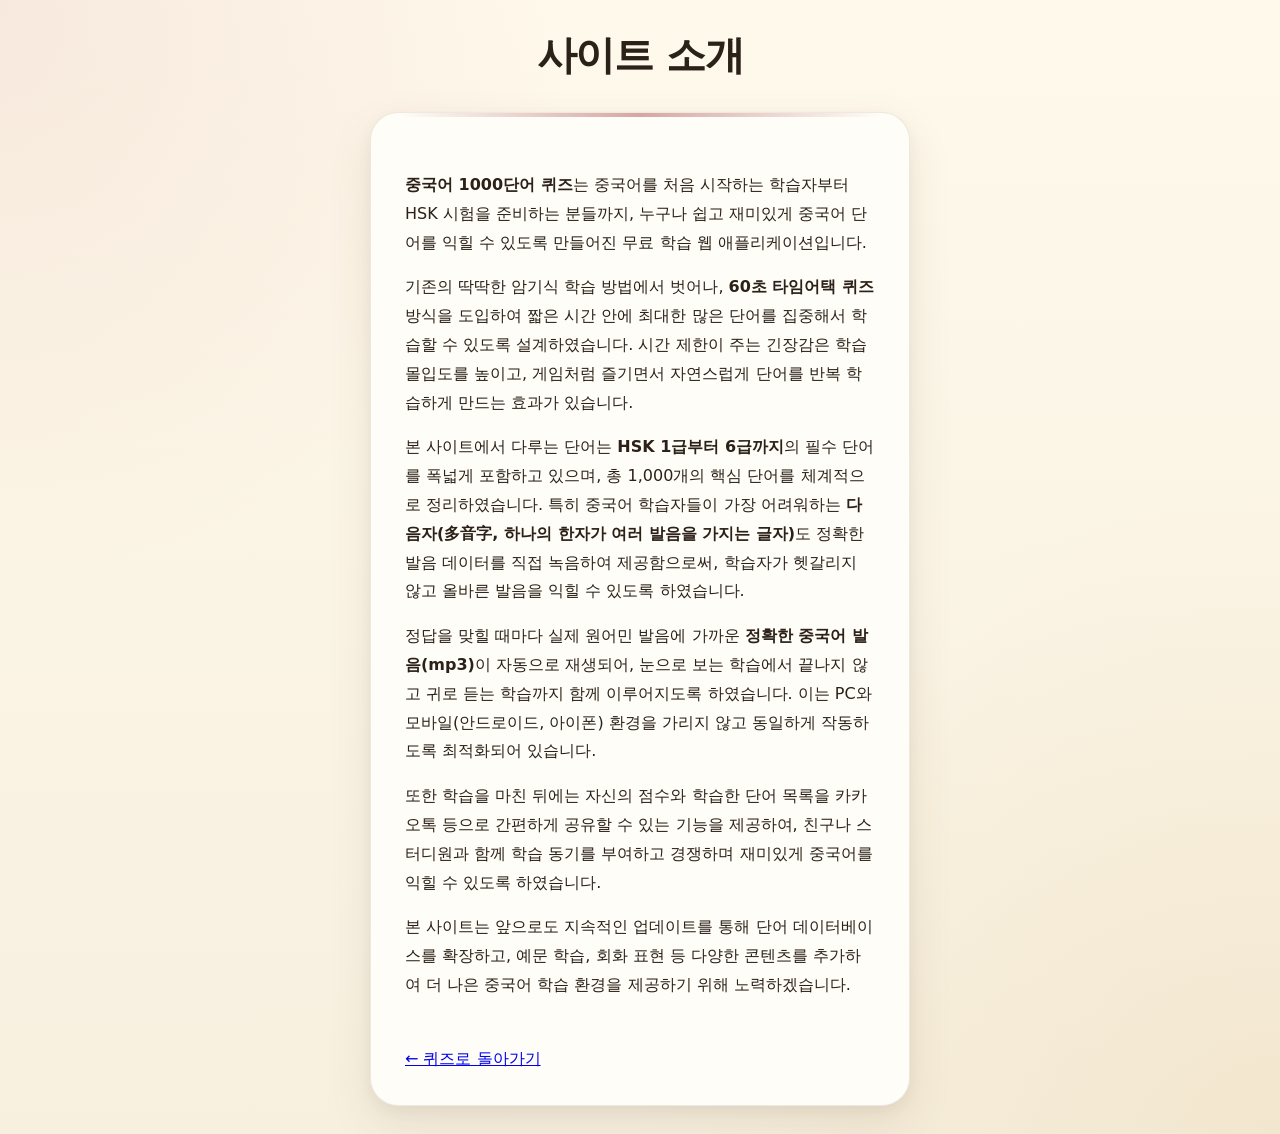
==== commit fd0d25b0: "Add files via upload" ====
--- a/about.html
+++ b/about.html
@@ -2,19 +2,24 @@
 <html lang="ko">
 <head>
     <meta charset="UTF-8">
-    <title>소개 - 중국어 1000단어 퀴즈</title>
+    <meta name="viewport" content="width=device-width, initial-scale=1.0">
+    <title>사이트 소개 - 중국어 1000단어 퀴즈</title>
+    <meta name="description" content="중국어 1000단어 퀴즈 사이트 소개. HSK 급수별 필수 단어와 정확한 발음 학습을 60초 타임어택 방식으로 재미있게 공부할 수 있습니다.">
+    <link rel="canonical" href="https://sungikjang1050-cpu.github.io/chinese-quiz/about.html">
     <link rel="stylesheet" href="style.css">
 </head>
 <body>
     <div class="quiz-container">
         <h1 class="quiz-title">사이트 소개</h1>
         <div class="card" style="text-align:left; line-height:1.8;">
-            <p>중국어 1000단어 퀴즈는 중국어를 처음 시작하는 학습자부터 HSK 시험을 준비하는 학습자까지, 누구나 부담 없이 매일 60초씩 핵심 단어를 반복 학습할 수 있도록 만들어진 무료 학습 웹사이트입니다.</p>
-            <p>HSK 1급부터 4급까지의 핵심 어휘를 기반으로 선정된 1,000개의 단어를 한자, 병음과 함께 제공하며, 60초라는 짧은 제한시간 안에 최대한 많은 단어를 접하도록 구성하여 학습 지속률을 높였습니다.</p>
-            <p>별도의 회원가입이나 설치 없이 웹 브라우저에서 즉시 이용 가능하며, 모바일과 PC 환경 모두 최적화되어 있습니다.</p>
-            <p>앞으로 영어, 일본어 등 다양한 언어의 단어 퀴즈 시리즈로 확장할 예정입니다.</p>
+            <p><b>중국어 1000단어 퀴즈</b>는 중국어를 처음 시작하는 학습자부터 HSK 시험을 준비하는 분들까지, 누구나 쉽고 재미있게 중국어 단어를 익힐 수 있도록 만들어진 무료 학습 웹 애플리케이션입니다.</p>
+            <p>기존의 딱딱한 암기식 학습 방법에서 벗어나, <b>60초 타임어택 퀴즈</b> 방식을 도입하여 짧은 시간 안에 최대한 많은 단어를 집중해서 학습할 수 있도록 설계하였습니다. 시간 제한이 주는 긴장감은 학습 몰입도를 높이고, 게임처럼 즐기면서 자연스럽게 단어를 반복 학습하게 만드는 효과가 있습니다.</p>
+            <p>본 사이트에서 다루는 단어는 <b>HSK 1급부터 6급까지</b>의 필수 단어를 폭넓게 포함하고 있으며, 총 1,000개의 핵심 단어를 체계적으로 정리하였습니다. 특히 중국어 학습자들이 가장 어려워하는 <b>다음자(多音字, 하나의 한자가 여러 발음을 가지는 글자)</b>도 정확한 발음 데이터를 직접 녹음하여 제공함으로써, 학습자가 헷갈리지 않고 올바른 발음을 익힐 수 있도록 하였습니다.</p>
+            <p>정답을 맞힐 때마다 실제 원어민 발음에 가까운 <b>정확한 중국어 발음(mp3)</b>이 자동으로 재생되어, 눈으로 보는 학습에서 끝나지 않고 귀로 듣는 학습까지 함께 이루어지도록 하였습니다. 이는 PC와 모바일(안드로이드, 아이폰) 환경을 가리지 않고 동일하게 작동하도록 최적화되어 있습니다.</p>
+            <p>또한 학습을 마친 뒤에는 자신의 점수와 학습한 단어 목록을 카카오톡 등으로 간편하게 공유할 수 있는 기능을 제공하여, 친구나 스터디원과 함께 학습 동기를 부여하고 경쟁하며 재미있게 중국어를 익힐 수 있도록 하였습니다.</p>
+            <p>본 사이트는 앞으로도 지속적인 업데이트를 통해 단어 데이터베이스를 확장하고, 예문 학습, 회화 표현 등 다양한 콘텐츠를 추가하여 더 나은 중국어 학습 환경을 제공하기 위해 노력하겠습니다.</p>
             <br>
-            <a href="index.html">← 홈으로 돌아가기</a>
+            <a href="index.html">← 퀴즈로 돌아가기</a>
         </div>
     </div>
 </body>
